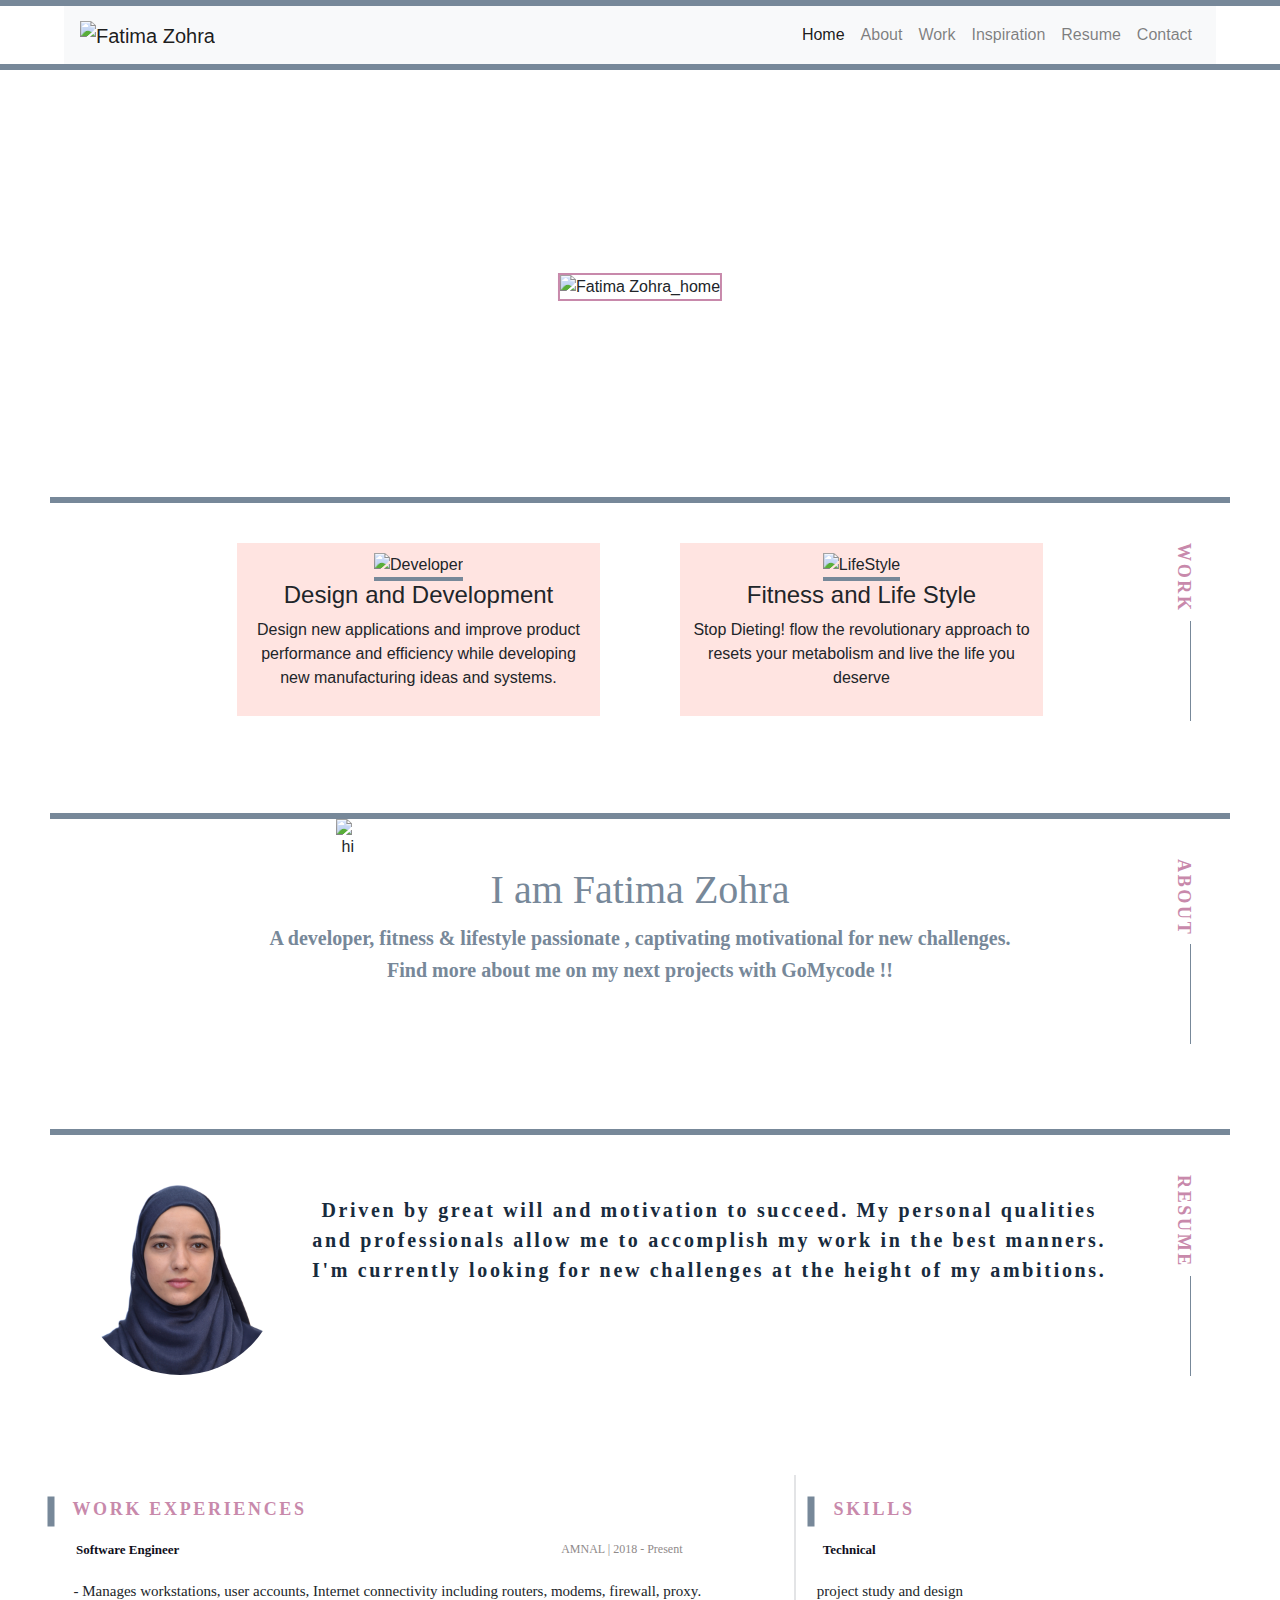
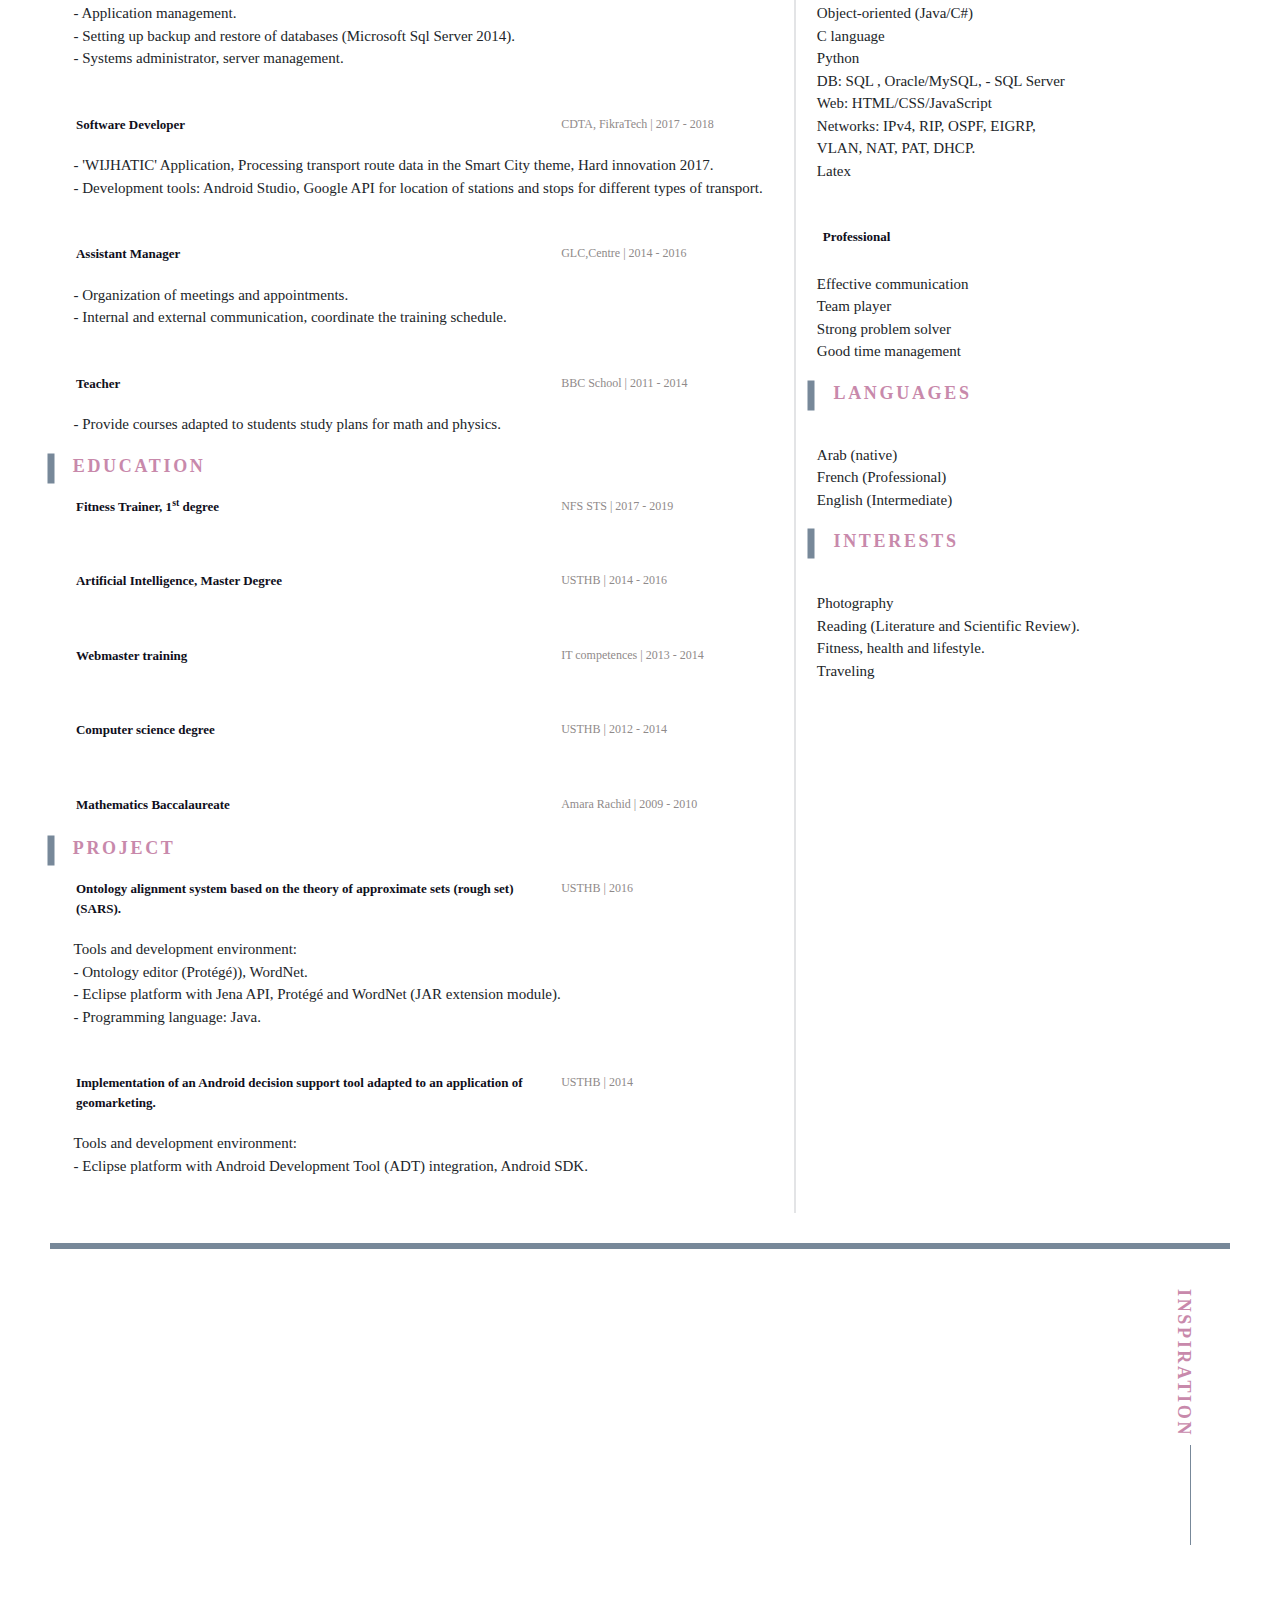
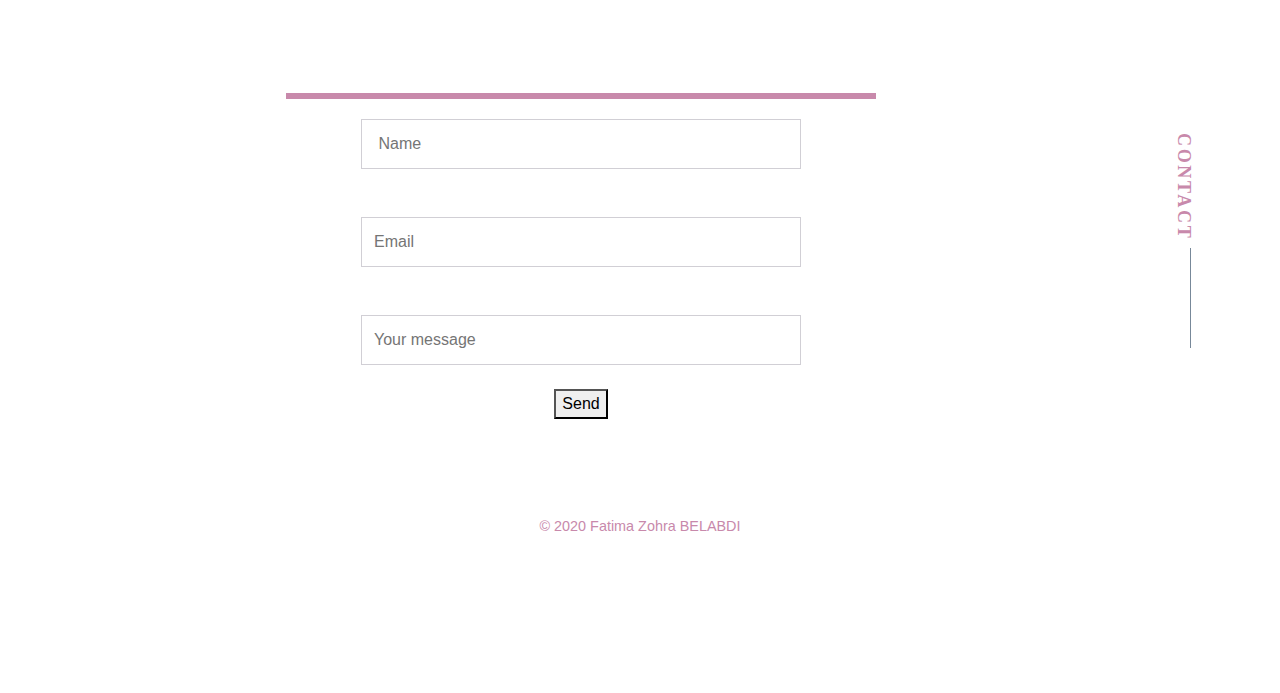
==== index.html @ 690f6840 "CSS Final Version" ====
<!-- 
  -------------------------- GoMyCode CSS Checkpoint ---------------------------
  Developer; Fatima Zohra BELABDI
  Create: 24/07/2020
  Last Modified: 29/07/2020
  Resume: 

  The checkpoint must follow these rules:

    •  Make the navbar responsive. (Done)

    •  Use flexbox in the About/Work Sections. (Done)

    •  Use CSS grid to style Resume Section. (Done)

    • Style with different fonts. (Done)
 
 
 Instructions:

    1-Style the navbar. (Done)

    2-Style the “About” section ,”Work” Section,”Resume” Section,”Contact”Section (Done)

    3-Style The page footer. (Done)
-->

<!DOCTYPE html>
<html lang="en">

<head>
    <meta charset="utf-8">
    <!-- added because of toggle device toolbar in chrome , in order t use emulator device -->
    <meta name="viewport" content="width=device-width,initial-scale=1">
    <title> FATIMA ZOHRA BELABDI</title>
    <!-- CSS File -->
    <link rel="stylesheet" type="text/css" href="css/style.css" />

    <!-- bootstrap link used in the navbar menu-->
    <link rel="stylesheet" href="https://stackpath.bootstrapcdn.com/bootstrap/4.5.0/css/bootstrap.min.css">
    <!-- cdn font-awesome -->
    <link rel="stylesheet" href="https://maxcdn.bootstrapcdn.com/font-awesome/4.7.0/css/font-awesome.min.css">
    <script src="https://code.jquery.com/jquery-3.5.1.min.js"></script>
    <script src="https://cdn.jsdelivr.net/npm/popper.js@1.16.0/dist/umd/popper.min.js"></script>
    <script src="https://stackpath.bootstrapcdn.com/bootstrap/4.5.0/js/bootstrap.min.js"></script>
</head>

<body>

    <!-- Semantic Tag Header -->
    <header>
        <div class="wrap">

            <!-- 1-Create the navbar: Home,About,Work,Resume,Contact  -->

            <nav class="navbar  navbar-expand-md navbar-light bg-light">
                <a href="#" class="navbar-brand">
                    <img src="res/Fatima-Zohra_header.PNG" alt="Fatima Zohra">
                </a>
                <button type="button" class="navbar-toggler" data-toggle="collapse" data-target="#navbarCollapse">
                    <span class="navbar-toggler-icon"></span>
                </button>

                <div class="collapse navbar-collapse" id="navbarCollapse">
                    <!-- ml-auto  to switch item menu to the right-->
                    <ul class="navbar-nav ml-auto">
                        <li class="nav-item"><a href="#home" class="nav-link active">Home</a></li>
                        <li class="nav-item"><a href="#about" class="nav-link">About</a></li>
                        <li class="nav-item"><a href="#work" class="nav-link">Work</a></li>
                        <li class="nav-item"><a href="#inspiration" class="nav-link"> Inspiration </a></li>
                        <li class="nav-item"><a href="#resume" class="nav-link">Resume</a></li>
                        <li class="nav-item"><a href="#contact" class="nav-link">Contact</a></li>
                    </ul>

                </div>
            </nav>

        </div>
    </header>

    <!-- Semantic Tag Main -->
    <main>

        <!-- Use responsive background-img -->
        <!-- Home Section -->
        <section id="home" class="home-section">

            <div class="home-column">
                <img src="res/Fatima-Zohra_home.PNG" alt="Fatima Zohra_home">
            </div>

        </section>


        <!-- Work Section -->
        <!-- use flexbox  with two columns-->
        <section id="work" class=" work-section">


            <div class="card-about">
                <!-- Section Title -->
                <h6>
                    work
                </h6>


                <div class="row">
                    <div class="column">
                        <img src="res/IT_Dev.jpg" alt="Developer">
                        <h4> Design and Development </h4>
                        <p>
                            Design new applications and improve product performance and efficiency while developing new
                            manufacturing ideas and systems.
                        </p>
                    </div>
                    <div class="column">
                        <img src="res/LifeStyle.jpg" alt="LifeStyle">
                        <h4> Fitness and Life Style </h4>
                        <p>
                            Stop Dieting! flow the revolutionary approach to resets your metabolism and live the life
                            you deserve
                        </p>
                    </div>
                </div>
            </div>

        </section>


        <!-- About Section -->
        <section id="about" class="about-section  ">


            <div class="card-about">
                <!-- Section Title -->
                <h6>
                    About
                </h6>
                <div style="display: inline-block; margin-left: -50%;">
                    <img src="res/hi.PNG" alt="hi">
                </div>
                <div class="flex-about">
                    <div>
                        <h1>
                            I am Fatima Zohra
                        </h1>
                        <p>
                            A developer, fitness & lifestyle passionate
                            , captivating motivational for new challenges.<br>
                            Find more about me on my next projects with GoMycode !!
                        </p>
                    </div>
                </div>
            </div>


        </section>

        <!-- Resume Section -->
        <section id="resume" class="resume-section">

            <div class="card-about">
                <!-- Section Title -->
                <h6>
                    Resume
                </h6>
                <div class="resume">

                    <img src="res/BFZ.JPG" alt="FatimaZohraBELABDI">


                    <p>
                        Driven by great will and motivation to
                        succeed. My personal qualities and
                        professionals allow me to accomplish my
                        work in the best manners. I'm currently looking for
                        new challenges at the height of my
                        ambitions.
                    </p>

                </div>
            </div>

            <!-- Use CSS Grid with two columns to style the Resume Section -->
            <div class="grid-container ">

                <!-- First column of the Grid-->
                <div>

                    <!-- WORK EXPERIENCES DIV-->
                    <div class="card-resume">

                        <h6> WORK EXPERIENCES </h6>

                        <!-- Software Engineer, AMNAL -->
                        <div>
                            <div class="Exp-details">
                                <div class="post"> Software Engineer </div>
                                <div class="post-periode"> AMNAL | 2018 - Present </div>
                            </div>

                            <ul class="roles">
                                <li> - Manages workstations, user accounts, Internet connectivity including routers,
                                    modems, firewall, proxy. </li>
                                <li>
                                    - Application management.
                                </li>
                                <li>
                                    - Setting up backup and restore of databases (Microsoft Sql Server 2014).
                                </li>
                                <li>
                                    - Systems administrator, server management.
                                </li>

                            </ul>

                        </div>

                        <!-- Software Developer , CDTA -->
                        <div>
                            <div class="Exp-details">
                                <div class="post"> Software Developer </div>
                                <div class="post-periode"> CDTA, FikraTech | 2017 - 2018 </div>
                            </div>
                            <ul class="roles">

                                <li> - 'WIJHATIC' Application, Processing transport route data in the Smart City theme,
                                    Hard
                                    innovation 2017.</li>
                                <li> - Development tools: Android Studio, Google API for location of
                                    stations and stops for different types of transport. </li>


                            </ul>
                        </div>

                        <!-- Assistant Manager, GLC Center -->

                        <div>
                            <div class="Exp-details">
                                <div class="post"> Assistant Manager </div>
                                <div class="post-periode"> GLC,Centre | 2014 - 2016 </div>
                            </div>
                            <ul class="roles">
                                <li> - Organization of meetings and appointments. </li>
                                <li> - Internal and external communication, coordinate the training schedule.</li>
                            </ul>
                        </div>

                        <!-- Teacher, BBC school -->

                        <div>
                            <div class="Exp-details">
                                <div class="post"> Teacher </div>
                                <div class="post-periode"> BBC School | 2011 - 2014 </div>
                            </div>
                            <ul class="roles">
                                <li> - Provide courses adapted to students study plans for math and physics.</li>

                            </ul>
                        </div>

                    </div>

                    <!-- Education DIV -->
                    <div class="card-resume">
                        <h6> Education</h6>

                        <!-- Fitness trainer -->
                        <div>
                            <div class="Exp-details">
                                <div class="post"> Fitness Trainer, 1<sup>st</sup> degree </div>
                                <div class="post-periode"> NFS STS | 2017 - 2019 </div>
                            </div>
                        </div>

                        <!-- Master -->
                        <div>
                            <div class="Exp-details">
                                <div class="post"> Artificial Intelligence, Master Degree </div>
                                <div class="post-periode"> USTHB | 2014 - 2016 </div>
                            </div>
                        </div>

                        <!-- WebMaster -->
                        <div>
                            <div class="Exp-details">
                                <div class="post"> Webmaster training </div>
                                <div class="post-periode"> IT competences | 2013 - 2014 </div>
                            </div>
                        </div>

                        <!-- Licence -->
                        <div>
                            <div class="Exp-details">
                                <div class="post"> Computer science degree </div>
                                <div class="post-periode"> USTHB | 2012 - 2014 </div>
                            </div>
                        </div>

                        <!-- Baccalaureate -->
                        <div>
                            <div class="Exp-details">
                                <div class="post"> Mathematics Baccalaureate </div>
                                <div class="post-periode"> Amara Rachid | 2009 - 2010 </div>
                            </div>
                        </div>
                    </div>

                    <!-- Project DIV -->
                    <div class="card-resume">
                        <h6> Project </h6>

                        <!-- Master Project-->
                        <div>
                            <div class="Exp-details">
                                <div class="post">Ontology alignment system based on the theory of approximate sets
                                    (rough
                                    set) (SARS). </div>
                                <div class="post-periode"> USTHB | 2016 </div>
                            </div>
                            <ul class="roles">

                                <li> Tools and development environment:</li>
                                <li> - Ontology editor (Protégé)), WordNet. </li>
                                <li> - Eclipse platform with Jena API, Protégé and WordNet (JAR extension module).
                                </li>
                                <li> - Programming language: Java. </li>

                            </ul>
                        </div>


                        <!-- Licence Project-->
                        <div>
                            <div class="Exp-details">
                                <div class="post">Implementation of an Android decision support tool adapted to an
                                    application of
                                    geomarketing.</div>
                                <div class="post-periode"> USTHB | 2014 </div>
                            </div>
                            <ul class="roles">

                                <li> Tools and development environment:</li>
                                <li> - Eclipse platform with Android Development Tool (ADT) integration, Android
                                    SDK.</li>

                            </ul>
                        </div>
                    </div>

                </div>


                <!-- Second column of the Grid-->
                <div>

                    <!-- SKILLS DIV -->
                    <div class="card-resume">
                        <h6> SKILLS </h6>
                        <!-- Technical DIV -->
                        <div>
                            <div class="Exp-details">
                                <div class="post"> Technical </div>
                            </div>

                            <ul class="roles">
                                <li> project study and design </li>
                                <li> Object-oriented (Java/C#) </li>
                                <li> C language </li>
                                <li> Python </li>
                                <li> DB: SQL , Oracle/MySQL, - SQL Server</li>
                                <li> Web: HTML/CSS/JavaScript </li>
                                <li> Networks: IPv4, RIP, OSPF, EIGRP,<br> VLAN, NAT, PAT, DHCP. </li>
                                <li> Latex </li>
                            </ul>

                        </div>
                        <!-- Professional DIV -->
                        <div>

                            <div class="Exp-details">
                                <div class="post"> Professional </div>
                            </div>
                            <p>
                            <ul class="roles">
                                <li> Effective communication </li>
                                <li>

                                    Team player

                                </li>
                                <li>
                                    Strong problem solver
                                </li>
                                <li>
                                    Good time management
                                </li>

                            </ul>
                            </p>

                        </div>

                        <!-- Language DIV -->

                        <div class="card-resume">
                            <h6> Languages </h6>
                            <div class="Exp-details">
                            </div>
                            <ul class="roles">
                                <li> Arab (native) </li>
                                <li> French (Professional) </li>
                                <li> English (Intermediate) </li>


                            </ul>
                        </div>

                        <!-- Interests DIV -->

                        <div class="card-resume">
                            <h6> Interests </h6>
                            <div class="Exp-details">
                            </div>
                            <ul class="roles">
                                <li> Photography </li>
                                <li> Reading (Literature and Scientific Review).</li>
                                <li> Fitness, health and lifestyle.</li>
                                <li> Traveling </li>

                            </ul>
                        </div>

                    </div>
                </div>

            </div>

        </section>

        <!-- inspiration Section -->
        <section id="inspiration" style="height: 400px; margin-bottom: 50px;">
            <div class="card-about">
                <!-- Section Title -->
                <h6>
                    Inspiration
                </h6>
                <!-- use embed +"id of the video"  -->
                <iframe class="responsive-iframe" src="https://www.youtube.com/embed/TBoCOqsEoJQ">
                </iframe>

            </div>
        </section>

        <!-- contact Section -->
        <section id="contact" style=" height: 400px;">

            <div class="card-about" style="border-top: 0;">
                <h6>
                    contact
                </h6>

                <form>
                    <input type="text" id="fname" placeholder=" Name"><br>
                    <br></br>
                    <input type="text" id="email" placeholder="Email"><br><br> <br>
                    <input type="text" id="msg" placeholder="Your message "><br><br>
                    <button type="submit"> Send </button>
                </form>
            </div>
            </div>
        </section>

    </main>
    <!-- footer Page  -->
    <footer>

        <div class="footer">
            <span class="copyright"> © 2020 Fatima Zohra BELABDI </span>

        </div>
    </footer>
</body>

</html>
---- css/style.css ----
/* ---------- GoMyCode CSS Checkpoint ------------
  Developer; Fatima Zohra BELABDI
  Create: 24/07/2020
  Last Modified: 29/07/2020  */

  body {
    margin: 0;
    padding: 0;
    background: #E6E6FA;
  }

  /* Used for the Header navbar */

  .wrap {
    width: 100vw;
    /* always Fixe the menu items at the top of the page */
    position: fixed;
    /* Replaced by bootstrap navbar-fixed*/
    /* specify the stack order of an element at the greater numbre so all other element go under it whene scrooling up & down on the same page.*/
    z-index: 9999;
    background-color: #fff;
    border-top: 6px solid #778899;
    border-bottom: 6px solid #778899;
    background-color: #fff;
    margin: 0 auto;
    padding: 0 5%;
  }

  main {
    padding-top: 6.8%;
  }

  .home-column img {
    height: auto;
    border: 2px solid #C889AB;
  }

  .home-section {
    background-image: url("https://cdn.shopify.com/s/files/1/0947/6150/products/scstockshop_dustyrose38_WM.jpg?v=1556625677");
    background-repeat: no-repeat;
    background-size: cover;
    position: relative;
    height: 400px;
  }

  /* Relative to home section and center */

  .home-column {
    position: absolute;
    left: 50%;
    top: 50%;
    transform: translate(-50%, -50%);
  }

  /* Use Flex for work section */

  .row {
    margin-right: 5%;
    display: flex;
    text-align: center;
    justify-items: center;
    justify-content: center;
    height: auto;
  }

  /* Create two equal columns that floats next to each other */

  .column {
    float: left;
    width: 30%;
    min-width: 350px;
    height: auto;
    padding: 10px;
    margin: 40px;
    background-color: #FFE4E1;
  }

  .work-section img {
    width: 80%;
    height: 50%;
    border-bottom: 4px solid #778899;
  }

  /* Style the title of sections */

  .card-about {
    min-height: 300px;
    background-color: #fff;
    position: relative;
    text-align: center;
    margin: 10px 50px;
    border-top: 6px solid #778899;
    margin-bottom: 16px;
  }

  /* child h6 */

  .card-about>h6 {
    position: absolute;
    top: 40px;
    right: 32px;
    transform: rotate(90deg);
    height: 0px;
    width: 0px;
    white-space: nowrap;
    font-family: "roboto condensed";
    font-size: 18px;
    line-height: 1.6;
    font-weight: 600;
    text-transform: uppercase;
    letter-spacing: 0.167rem;
    color: #C889AB;
  }

  /* Draw vertical line after h6 of each title section */

  .card-about>h6::after {
    content: "";
    height: 1px;
    position: absolute;
    width: 100px;
    display: inline-block;
    top: 7px;
    margin-left: 8px;
    background: #778899;
  }

  .about-section {
    width: 100vw;
    height: auto;
  }

  .about-section img {
    position: relative;
    float: left;
    margin-left: 20%;
  }

  /* Use flex in the About Section */

  .flex-about {
    display: flex;
    justify-content: center;
    font-family: "roboto condensed";
    font-size: 20px;
    line-height: 1.6;
    font-weight: 600;
    color: #778899;
    display: block;
    left: 10%;
    min-width: 100px;
  }

  .resume-section {
    width: 100vw;
    height: auto;
  }

  /* Use grid with two columns in Resume Section */

  .grid-container {
    display: grid;
    margin: 20px 5% 20px 2%;
    grid-template-columns: 65% 35%;
    justify-content: center;
    padding: 10px;
  }

  .grid-container>div {
    /* background-color: rgba(134, 73, 73, 0.8); */
    text-align: center;
    padding: 20px 0;
    font-size: 30px;
    height: auto;
    border-right: 2px solid #e3e4e6;
    margin-bottom: auto;
  }

  /* get rid of leading border (2nd div , the even one */

  .grid-container>div:nth-child(2n+0) {
    border-right: unset;
  }

  /* Resume Section */

  .resume {
    position: relative;
    margin-top: 10px;
    max-width: 92%;
    /* background-color: #fcd8eb; */
    display: block;
    height: 300px;
  }

  .resume img {
    float: left;
    width: 200px;
    border-radius: 50%;
    margin: 30px 30px 30px 30px;
  }

  .resume p {
    position: absolute;
    margin-left: 200px;
    padding-top: 50px;
    padding-left: 50px;
    max-width: 80%;
    font-family: "roboto condensed";
    font-size: 20px;
    font-weight: 600;
    letter-spacing: 0.167rem;
    color: #182b3d;
  }

  /* Resume Section/subsection , title  */

  .card-resume>h6 {
    top: 30px;
    height: 0px;
    width: 0px;
    white-space: nowrap;
    font-family: "roboto condensed";
    font-size: 18px;
    line-height: 1.6;
    font-weight: 600;
    text-transform: uppercase;
    letter-spacing: 0.167rem;
    color: #C889AB;
  }

  .card-resume>h6::before {
    top: 30px;
    content: "";
    height: 7px;
    transform: rotate(90deg);
    width: 30px;
    display: inline-block;
    background: #778899;
  }

  /* Resume section detail of experiences, use grid style */

  .Exp-details {
    display: grid;
    margin: 35px 2% 10px 4%;
    grid-template-columns: 70% 30%;
    justify-items: left;
    padding: 10px;
  }

  /* section Resume ==> Job| project  */

  .post {
    font-family: Ariel;
    font-size: 13px;
    font-weight: 600;
    color: rgb(15, 15, 27);
    text-align: left;
  }

  .post-periode {
    font-family: Ariel;
    font-size: 12px;
    float: right;
    color: rgb(143, 138, 138);
    /* background-color: chartreuse; */
  }

  .roles {
    list-style-type: none;
    font-family: Ariel;
    font-size: 15px;
    padding-left: 5%;
    text-align: start;
  }

  /* Inspiration Section */

  .responsive-iframe {
    position: absolute;
    top: 20%;
    left: 20%;
    right: 20%;
    width: 50%;
    height: 100%;
    border: none;
  }

  /* Contact Section  */

  input {
    background-color: #fff;
    border-radius: 0;
    border: 1px solid #d1cfd5;
    color: #000;
    padding: 12px;
    width: 80%;
  }

  form {
    border-top: 6px solid #c889ab;
    width: 50%;
    position: absolute;
    left: 20%;
    width: 50%;
    float: left;
    padding: 20px;
  }

  .footer {
    margin: 0 auto;
    width: 100%;
    height: 200px;
    background-image: url("https://wallpaperaccess.com/full/177804.jpg");
    background-size: cover;
    background-repeat: no-repeat;
  }

  .copyright {
    display: flex;
    justify-content: center;
    padding: 23px 0 0;
    font-size: .9em;
    color: #C889AB;
  }

  /* Medium devices (tablets with max width 768px ) */

  @media screen and (max-width: 768px) {
    .home-section {
      height: 500px;
      background-image: url("https://cdn.shopify.com/s/files/1/0947/6150/products/scstockshop_dustyrose38_WM.jpg?v=1556625677");
      background-repeat: no-repeat;
      background-size: cover;
    }
    .home-section img {
      max-width: 590px;
    }
    .flex-about p {
      max-width: 500px;
      font-size: 15px;
    }
    .resume {
      position: relative;
      width: 88%;
      height: 190px;
    }
    .resume img {
      float: left;
      width: 100px;
      border-radius: 50%;
    }
    .resume p {
      position: absolute;
      padding-top: 20px;
      margin-left: 80px;
      min-width: 80%;
      font-family: "roboto condensed";
      font-size: 14px;
      font-weight: 600;
      letter-spacing: 0.167rem;
      color: #182b3d;
    }
  }

  /*  Small devices (landscape phones with max width 576px) */

  @media screen and (max-width: 576px) {
    .home-section {
      height: 400px;
      width: 100vw;
      background-image: url("https://i.pinimg.com/564x/fd/7c/a8/fd7ca855764f1ecb64dc564de299a52e.jpg");
      background-repeat: no-repeat;
      background-size: cover;
    }
    .home-section img {
      max-width: 350px;
      margin-top: 30%;
    }
    /* Responsive layout - makes the two work columns stack on top of each other instead of next to each other */
    .column {
      width: 100%;
      background-color: #FFE4E1;
    }
    .flex-about p {
      width: 300px;
      font-size: 15px;
    }
    .grid-container {
      /* display one column per row force it by important */
      grid-template-columns: 95% !important;
    }
    .grid-container>div:nth-child(2n+0) {
      border-right: 2px solid #e3e4e6;
    }
    .resume {
      margin-top: 30px;
      max-width: 85%;
      /* background-color: #C889AB; */
      display: block;
      height: 220px;
    }
    .resume p {
      padding-top: 20px;
      margin-left: 35px;
      min-width: 300px;
      font-family: "roboto condensed";
      font-size: 14px;
      font-weight: 600;
      letter-spacing: 0.167rem;
      color: #182b3d;
    }
    .resume img {
      float: left;
      width: 100px;
      border-radius: 50%;
      margin-right: -8px;
      margin-left: initial;
    }
  }
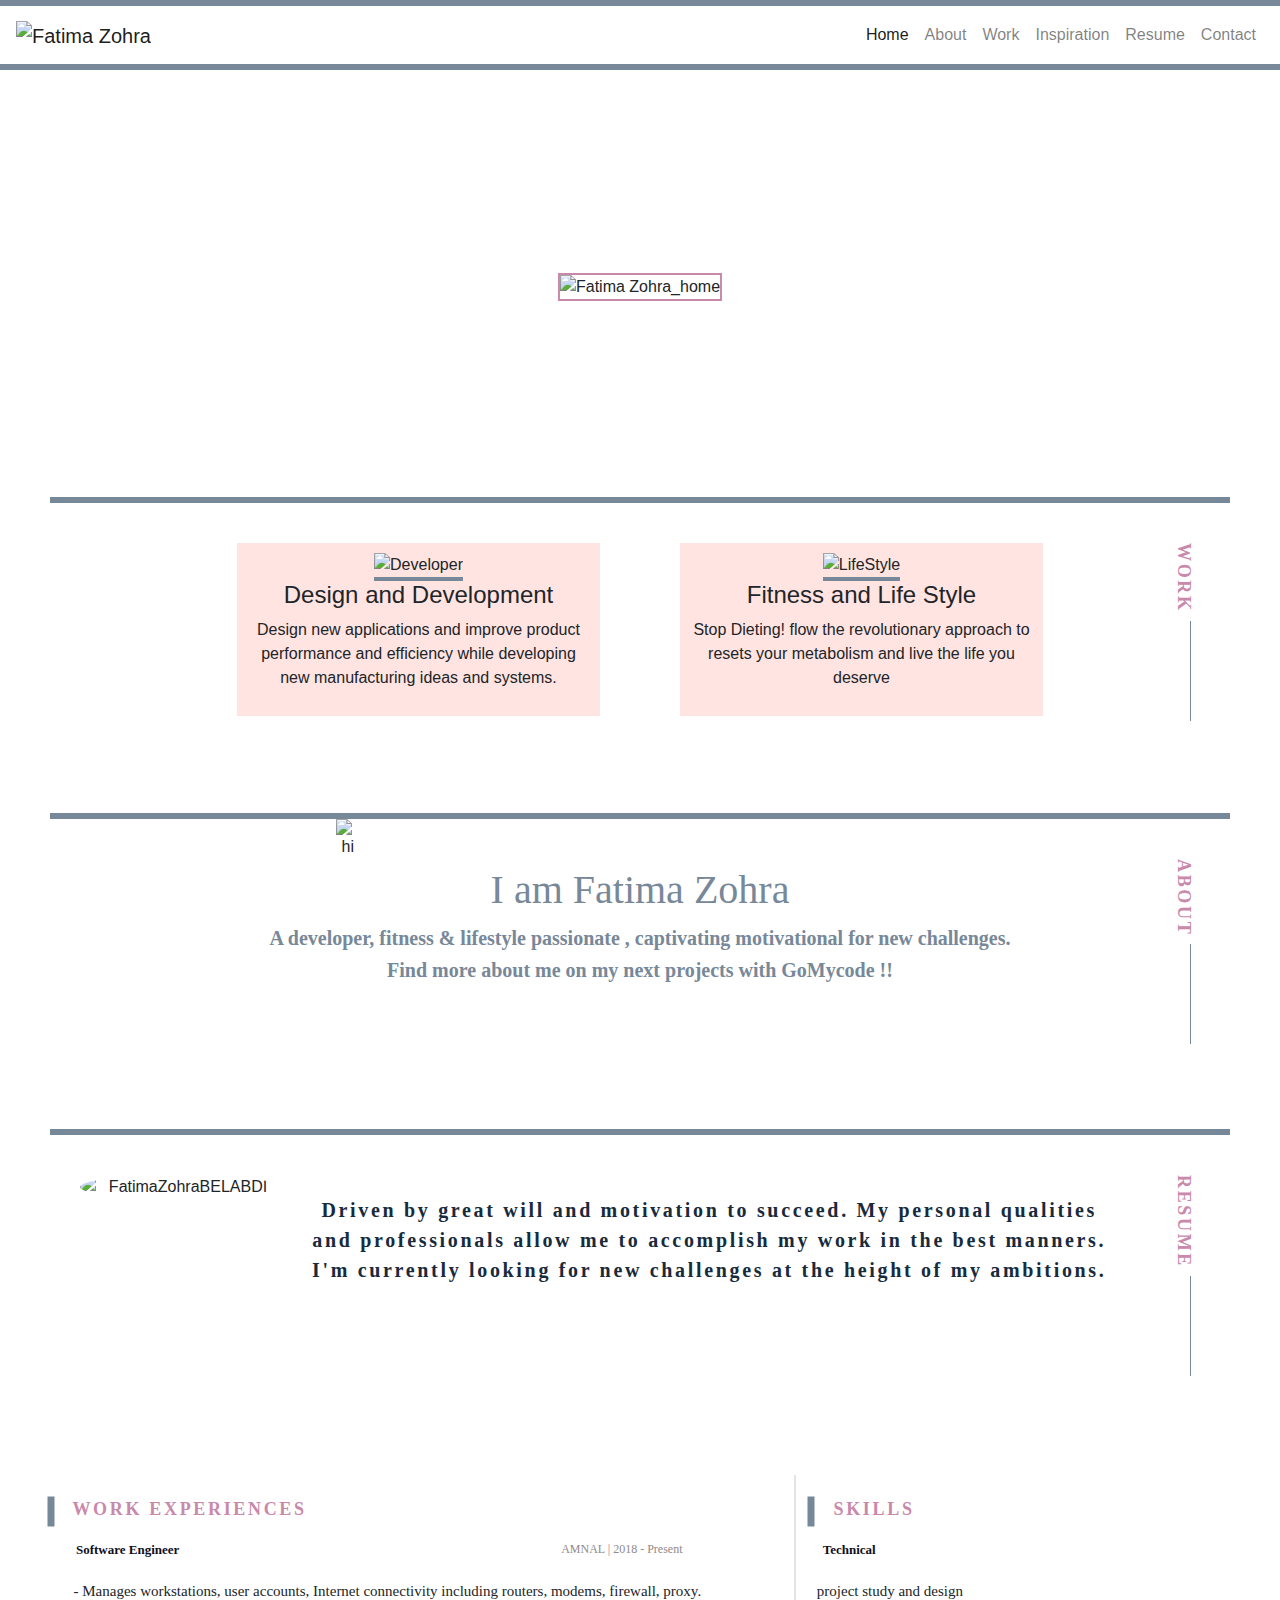
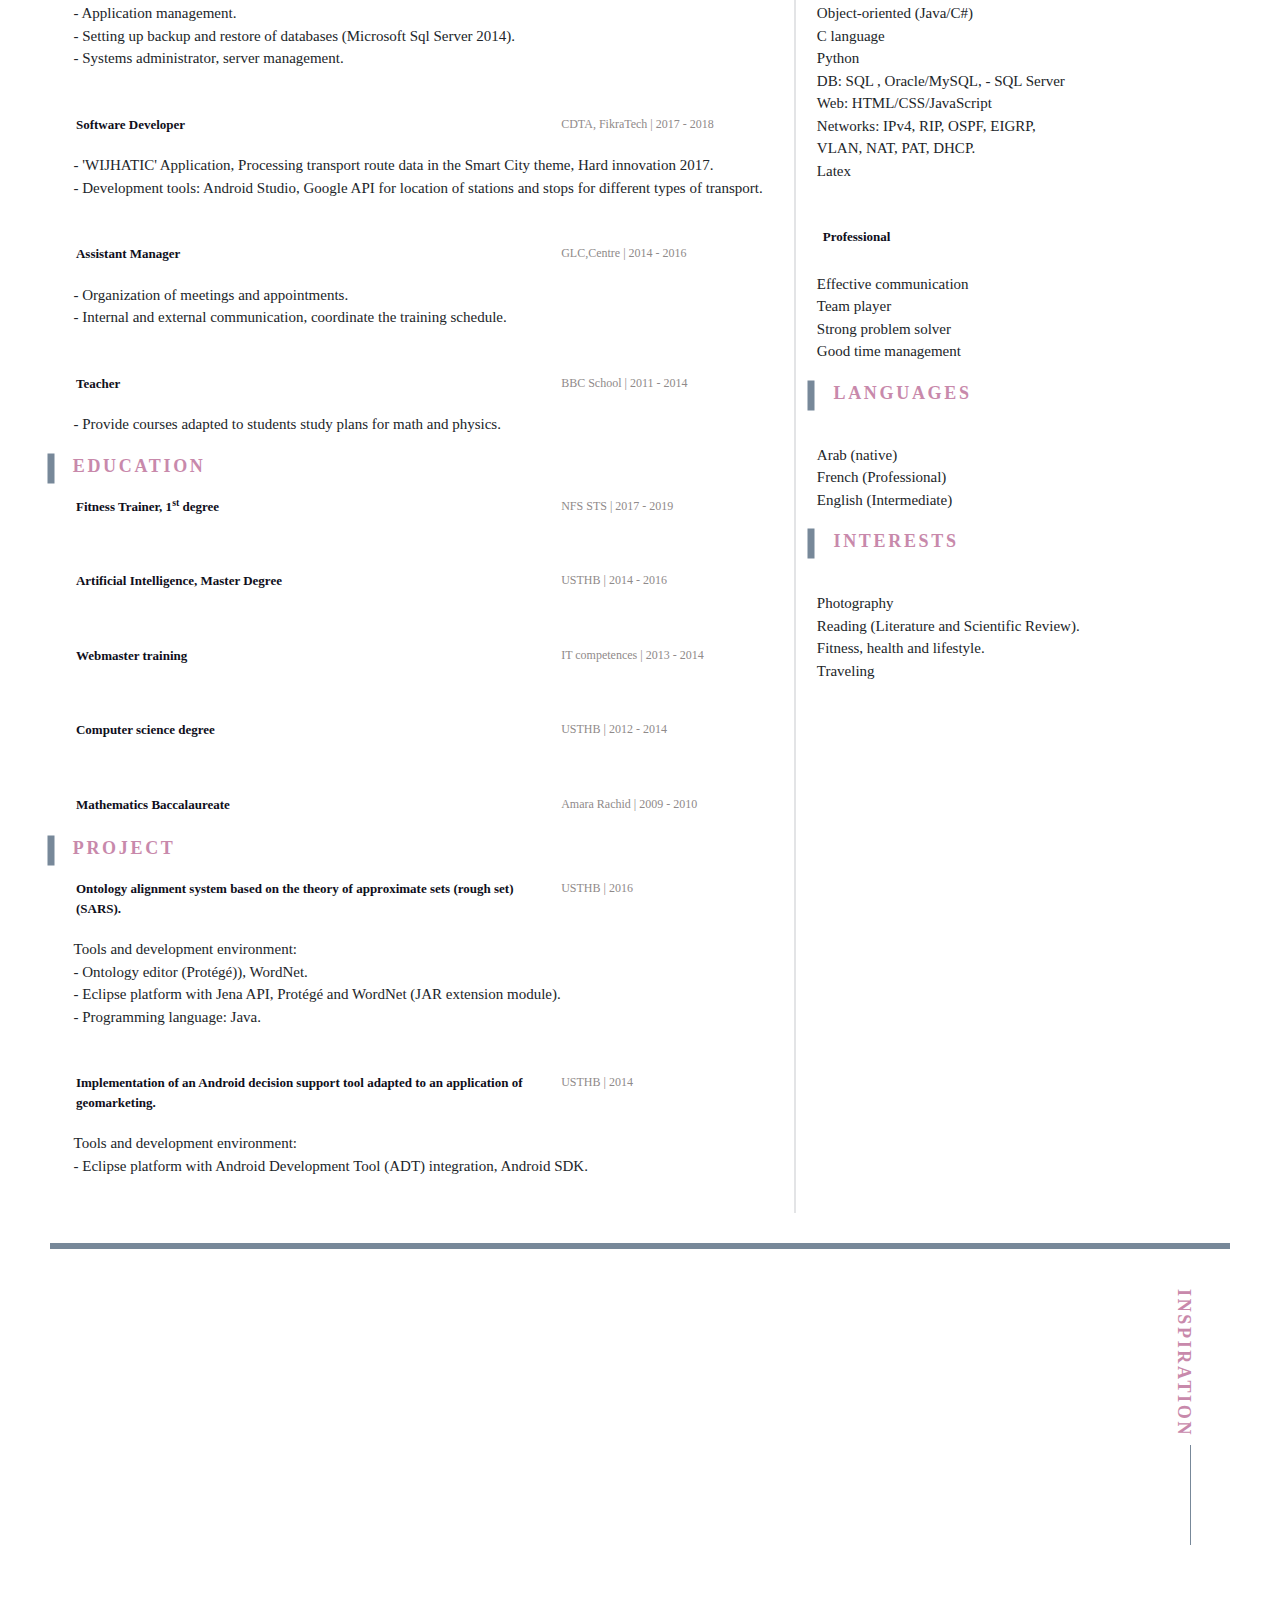
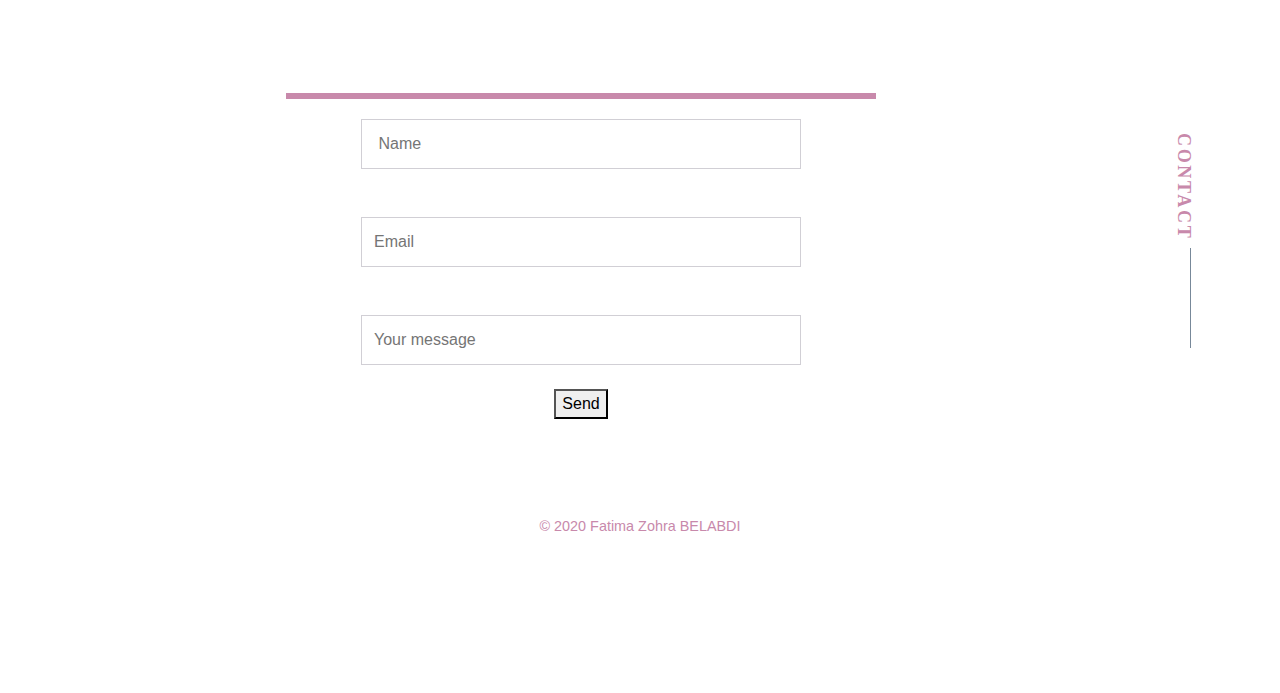
==== commit 71fb957b: "photo" ====
--- a/index.html
+++ b/index.html
@@ -53,7 +53,7 @@
 
             <!-- 1-Create the navbar: Home,About,Work,Resume,Contact  -->
 
-            <nav class="navbar  navbar-expand-md navbar-light bg-light">
+            <nav class="navbar  navbar-expand-lg navbar-light bg-white">
                 <a href="#" class="navbar-brand">
                     <img src="res/Fatima-Zohra_header.PNG" alt="Fatima Zohra">
                 </a>
--- a/css/style.css
+++ b/css/style.css
@@ -1,421 +1,428 @@
-  /* ---------- GoMyCode CSS Checkpoint ------------
+/* ---------- GoMyCode CSS Checkpoint ------------
   Developer; Fatima Zohra BELABDI
   Create: 24/07/2020
   Last Modified: 29/07/2020  */
 
-  body {
-    margin: 0;
-    padding: 0;
-    background: #E6E6FA;
-  }
-
-  /* Used for the Header navbar */
-
-  .wrap {
-    width: 100vw;
-    /* always Fixe the menu items at the top of the page */
-    position: fixed;
-    /* Replaced by bootstrap navbar-fixed*/
-    /* specify the stack order of an element at the greater numbre so all other element go under it whene scrooling up & down on the same page.*/
-    z-index: 9999;
-    background-color: #fff;
-    border-top: 6px solid #778899;
-    border-bottom: 6px solid #778899;
-    background-color: #fff;
-    margin: 0 auto;
-    padding: 0 5%;
-  }
-
-  main {
-    padding-top: 6.8%;
-  }
-
-  .home-column img {
-    height: auto;
-    border: 2px solid #C889AB;
-  }
-
+/* Used for the Header navbar */
+html,
+body {
+  left: 0;
+  right: 0;
+  max-width: 100vw;
+  background: #e6e6fa;
+}
+.wrap {
+  width: 100%;
+  /* always Fixe the menu items at the top of the page */
+  position: fixed;
+  /* Replaced by bootstrap navbar-fixed*/
+  /* specify the stack order of an element at the greater numbre so all other element go under it whene scrooling up & down on the same page.*/
+  z-index: 9999;
+  background-color: #fff;
+  border-top: 6px solid #778899;
+  border-bottom: 6px solid #778899;
+  /* margin: 0 auto;
+  padding: 0 5%; */
+  display: table;
+  width: 100%;
+  margin: 0;
+}
+.navbar {
+  display: table;
+  width: 100%;
+  margin: 0;
+}
+
+main {
+  padding-top: 6.8%;
+}
+
+.home-column img {
+  height: auto;
+  border: 2px solid #c889ab;
+}
+
+.home-section {
+  background-image: url("https://cdn.shopify.com/s/files/1/0947/6150/products/scstockshop_dustyrose38_WM.jpg?v=1556625677");
+  background-repeat: no-repeat;
+  background-size: cover;
+  position: relative;
+  height: 400px;
+}
+
+/* Relative to home section and center */
+
+.home-column {
+  position: absolute;
+  left: 50%;
+  top: 50%;
+  transform: translate(-50%, -50%);
+}
+
+/* Use Flex for work section */
+
+.row {
+  margin-right: 5%;
+  display: flex;
+  text-align: center;
+  justify-items: center;
+  justify-content: center;
+  height: auto;
+}
+
+/* Create two equal columns that floats next to each other */
+
+.column {
+  float: left;
+  width: 30%;
+  min-width: 350px;
+  height: auto;
+  padding: 10px;
+  margin: 40px;
+  background-color: #ffe4e1;
+}
+
+.work-section img {
+  width: 80%;
+  height: 50%;
+  border-bottom: 4px solid #778899;
+}
+
+/* Style the title of sections */
+
+.card-about {
+  min-height: 300px;
+  background-color: #fff;
+  position: relative;
+  text-align: center;
+  margin: 10px 50px;
+  border-top: 6px solid #778899;
+  margin-bottom: 16px;
+}
+
+/* child h6 */
+
+.card-about > h6 {
+  position: absolute;
+  top: 40px;
+  right: 32px;
+  transform: rotate(90deg);
+  height: 0px;
+  width: 0px;
+  white-space: nowrap;
+  font-family: "roboto condensed";
+  font-size: 18px;
+  line-height: 1.6;
+  font-weight: 600;
+  text-transform: uppercase;
+  letter-spacing: 0.167rem;
+  color: #c889ab;
+}
+
+/* Draw vertical line after h6 of each title section */
+
+.card-about > h6::after {
+  content: "";
+  height: 1px;
+  position: absolute;
+  width: 100px;
+  display: inline-block;
+  top: 7px;
+  margin-left: 8px;
+  background: #778899;
+}
+
+.about-section {
+  width: 100vw;
+  height: auto;
+}
+
+.about-section img {
+  position: relative;
+  float: left;
+  margin-left: 20%;
+}
+
+/* Use flex in the About Section */
+
+.flex-about {
+  display: flex;
+  justify-content: center;
+  font-family: "roboto condensed";
+  font-size: 20px;
+  line-height: 1.6;
+  font-weight: 600;
+  color: #778899;
+  display: block;
+  left: 10%;
+  min-width: 100px;
+}
+
+.resume-section {
+  width: 100vw;
+  height: auto;
+}
+
+/* Use grid with two columns in Resume Section */
+
+.grid-container {
+  display: grid;
+  margin: 20px 5% 20px 2%;
+  grid-template-columns: 65% 35%;
+  justify-content: center;
+  padding: 10px;
+}
+
+.grid-container > div {
+  /* background-color: rgba(134, 73, 73, 0.8); */
+  text-align: center;
+  padding: 20px 0;
+  font-size: 30px;
+  height: auto;
+  border-right: 2px solid #e3e4e6;
+  margin-bottom: auto;
+}
+
+/* get rid of leading border (2nd div , the even one */
+
+.grid-container > div:nth-child(2n + 0) {
+  border-right: unset;
+}
+
+/* Resume Section */
+
+.resume {
+  position: relative;
+  margin-top: 10px;
+  max-width: 92%;
+  /* background-color: #fcd8eb; */
+  display: block;
+  height: 300px;
+}
+
+.resume img {
+  float: left;
+  width: 200px;
+  border-radius: 50%;
+  margin: 30px 30px 30px 30px;
+}
+
+.resume p {
+  position: absolute;
+  margin-left: 200px;
+  padding-top: 50px;
+  padding-left: 50px;
+  max-width: 80%;
+  font-family: "roboto condensed";
+  font-size: 20px;
+  font-weight: 600;
+  letter-spacing: 0.167rem;
+  color: #182b3d;
+}
+
+/* Resume Section/subsection , title  */
+
+.card-resume > h6 {
+  top: 30px;
+  height: 0px;
+  width: 0px;
+  white-space: nowrap;
+  font-family: "roboto condensed";
+  font-size: 18px;
+  line-height: 1.6;
+  font-weight: 600;
+  text-transform: uppercase;
+  letter-spacing: 0.167rem;
+  color: #c889ab;
+}
+
+.card-resume > h6::before {
+  top: 30px;
+  content: "";
+  height: 7px;
+  transform: rotate(90deg);
+  width: 30px;
+  display: inline-block;
+  background: #778899;
+}
+
+/* Resume section detail of experiences, use grid style */
+
+.Exp-details {
+  display: grid;
+  margin: 35px 2% 10px 4%;
+  grid-template-columns: 70% 30%;
+  justify-items: left;
+  padding: 10px;
+}
+
+/* section Resume ==> Job| project  */
+
+.post {
+  font-family: Ariel;
+  font-size: 13px;
+  font-weight: 600;
+  color: rgb(15, 15, 27);
+  text-align: left;
+}
+
+.post-periode {
+  font-family: Ariel;
+  font-size: 12px;
+  float: right;
+  color: rgb(143, 138, 138);
+  /* background-color: chartreuse; */
+}
+
+.roles {
+  list-style-type: none;
+  font-family: Ariel;
+  font-size: 15px;
+  padding-left: 5%;
+  text-align: start;
+}
+
+/* Inspiration Section */
+
+.responsive-iframe {
+  position: absolute;
+  top: 20%;
+  left: 20%;
+  right: 20%;
+  width: 50%;
+  height: 100%;
+  border: none;
+}
+
+/* Contact Section  */
+
+input {
+  background-color: #fff;
+  border-radius: 0;
+  border: 1px solid #d1cfd5;
+  color: #000;
+  padding: 12px;
+  width: 80%;
+}
+
+form {
+  border-top: 6px solid #c889ab;
+  width: 50%;
+  position: absolute;
+  left: 20%;
+  width: 50%;
+  float: left;
+  padding: 20px;
+}
+
+.footer {
+  margin: 0 auto;
+  width: 100%;
+  height: 200px;
+  background-image: url("https://wallpaperaccess.com/full/177804.jpg");
+  background-size: cover;
+  background-repeat: no-repeat;
+}
+
+.copyright {
+  display: flex;
+  justify-content: center;
+  padding: 23px 0 0;
+  font-size: 0.9em;
+  color: #c889ab;
+}
+
+/* Medium devices (tablets with max width 768px ) */
+
+@media screen and (max-width: 768px) {
   .home-section {
+    height: 500px;
     background-image: url("https://cdn.shopify.com/s/files/1/0947/6150/products/scstockshop_dustyrose38_WM.jpg?v=1556625677");
     background-repeat: no-repeat;
     background-size: cover;
-    position: relative;
-    height: 400px;
-  }
-
-  /* Relative to home section and center */
-
-  .home-column {
-    position: absolute;
-    left: 50%;
-    top: 50%;
-    transform: translate(-50%, -50%);
-  }
-
-  /* Use Flex for work section */
-
-  .row {
-    margin-right: 5%;
-    display: flex;
-    text-align: center;
-    justify-items: center;
-    justify-content: center;
-    height: auto;
-  }
-
-  /* Create two equal columns that floats next to each other */
-
-  .column {
-    float: left;
-    width: 30%;
-    min-width: 350px;
-    height: auto;
-    padding: 10px;
-    margin: 40px;
-    background-color: #FFE4E1;
-  }
-
-  .work-section img {
-    width: 80%;
-    height: 50%;
-    border-bottom: 4px solid #778899;
-  }
-
-  /* Style the title of sections */
-
-  .card-about {
-    min-height: 300px;
-    background-color: #fff;
-    position: relative;
-    text-align: center;
-    margin: 10px 50px;
-    border-top: 6px solid #778899;
-    margin-bottom: 16px;
-  }
-
-  /* child h6 */
-
-  .card-about>h6 {
-    position: absolute;
-    top: 40px;
-    right: 32px;
-    transform: rotate(90deg);
-    height: 0px;
-    width: 0px;
-    white-space: nowrap;
-    font-family: "roboto condensed";
-    font-size: 18px;
-    line-height: 1.6;
-    font-weight: 600;
-    text-transform: uppercase;
-    letter-spacing: 0.167rem;
-    color: #C889AB;
-  }
-
-  /* Draw vertical line after h6 of each title section */
-
-  .card-about>h6::after {
-    content: "";
-    height: 1px;
-    position: absolute;
-    width: 100px;
-    display: inline-block;
-    top: 7px;
-    margin-left: 8px;
-    background: #778899;
-  }
-
-  .about-section {
-    width: 100vw;
-    height: auto;
-  }
-
-  .about-section img {
-    position: relative;
-    float: left;
-    margin-left: 20%;
-  }
-
-  /* Use flex in the About Section */
-
-  .flex-about {
-    display: flex;
-    justify-content: center;
-    font-family: "roboto condensed";
-    font-size: 20px;
-    line-height: 1.6;
-    font-weight: 600;
-    color: #778899;
-    display: block;
-    left: 10%;
-    min-width: 100px;
-  }
-
-  .resume-section {
-    width: 100vw;
-    height: auto;
-  }
-
-  /* Use grid with two columns in Resume Section */
-
-  .grid-container {
-    display: grid;
-    margin: 20px 5% 20px 2%;
-    grid-template-columns: 65% 35%;
-    justify-content: center;
-    padding: 10px;
-  }
-
-  .grid-container>div {
-    /* background-color: rgba(134, 73, 73, 0.8); */
-    text-align: center;
-    padding: 20px 0;
-    font-size: 30px;
-    height: auto;
-    border-right: 2px solid #e3e4e6;
-    margin-bottom: auto;
-  }
-
-  /* get rid of leading border (2nd div , the even one */
-
-  .grid-container>div:nth-child(2n+0) {
-    border-right: unset;
-  }
-
-  /* Resume Section */
-
+  }
+  .home-section img {
+    max-width: 590px;
+  }
+  .flex-about p {
+    max-width: 500px;
+    font-size: 15px;
+  }
   .resume {
     position: relative;
-    margin-top: 10px;
-    max-width: 92%;
-    /* background-color: #fcd8eb; */
-    display: block;
-    height: 300px;
-  }
-
+    width: 88%;
+    height: 190px;
+  }
   .resume img {
     float: left;
-    width: 200px;
+    width: 100px;
     border-radius: 50%;
-    margin: 30px 30px 30px 30px;
-  }
-
+  }
   .resume p {
     position: absolute;
-    margin-left: 200px;
-    padding-top: 50px;
-    padding-left: 50px;
-    max-width: 80%;
+    padding-top: 20px;
+    margin-left: 80px;
+    min-width: 80%;
     font-family: "roboto condensed";
-    font-size: 20px;
+    font-size: 14px;
     font-weight: 600;
     letter-spacing: 0.167rem;
     color: #182b3d;
   }
-
-  /* Resume Section/subsection , title  */
-
-  .card-resume>h6 {
-    top: 30px;
-    height: 0px;
-    width: 0px;
-    white-space: nowrap;
+}
+
+/*  Small devices (landscape phones with max width 576px) */
+
+@media screen and (max-width: 576px) {
+  .home-section {
+    height: 400px;
+    width: 100vw;
+    background-image: url("https://i.pinimg.com/564x/fd/7c/a8/fd7ca855764f1ecb64dc564de299a52e.jpg");
+    background-repeat: no-repeat;
+    background-size: cover;
+  }
+  .home-section img {
+    max-width: 350px;
+    margin-top: 30%;
+  }
+  /* Responsive layout - makes the two work columns stack on top of each other instead of next to each other */
+  .column {
+    width: 100%;
+    background-color: #ffe4e1;
+  }
+  .flex-about p {
+    width: 300px;
+    font-size: 15px;
+  }
+  .grid-container {
+    /* display one column per row force it by important */
+    grid-template-columns: 95% !important;
+  }
+  .grid-container > div:nth-child(2n + 0) {
+    border-right: 2px solid #e3e4e6;
+  }
+  .resume {
+    margin-top: 30px;
+    max-width: 85%;
+    /* background-color: #C889AB; */
+    display: block;
+    height: 220px;
+  }
+  .resume p {
+    padding-top: 20px;
+    margin-left: 35px;
+    min-width: 300px;
     font-family: "roboto condensed";
-    font-size: 18px;
-    line-height: 1.6;
+    font-size: 14px;
     font-weight: 600;
-    text-transform: uppercase;
     letter-spacing: 0.167rem;
-    color: #C889AB;
-  }
-
-  .card-resume>h6::before {
-    top: 30px;
-    content: "";
-    height: 7px;
-    transform: rotate(90deg);
-    width: 30px;
-    display: inline-block;
-    background: #778899;
-  }
-
-  /* Resume section detail of experiences, use grid style */
-
-  .Exp-details {
-    display: grid;
-    margin: 35px 2% 10px 4%;
-    grid-template-columns: 70% 30%;
-    justify-items: left;
-    padding: 10px;
-  }
-
-  /* section Resume ==> Job| project  */
-
-  .post {
-    font-family: Ariel;
-    font-size: 13px;
-    font-weight: 600;
-    color: rgb(15, 15, 27);
-    text-align: left;
-  }
-
-  .post-periode {
-    font-family: Ariel;
-    font-size: 12px;
-    float: right;
-    color: rgb(143, 138, 138);
-    /* background-color: chartreuse; */
-  }
-
-  .roles {
-    list-style-type: none;
-    font-family: Ariel;
-    font-size: 15px;
-    padding-left: 5%;
-    text-align: start;
-  }
-
-  /* Inspiration Section */
-
-  .responsive-iframe {
-    position: absolute;
-    top: 20%;
-    left: 20%;
-    right: 20%;
-    width: 50%;
-    height: 100%;
-    border: none;
-  }
-
-  /* Contact Section  */
-
-  input {
-    background-color: #fff;
-    border-radius: 0;
-    border: 1px solid #d1cfd5;
-    color: #000;
-    padding: 12px;
-    width: 80%;
-  }
-
-  form {
-    border-top: 6px solid #c889ab;
-    width: 50%;
-    position: absolute;
-    left: 20%;
-    width: 50%;
+    color: #182b3d;
+  }
+  .resume img {
     float: left;
-    padding: 20px;
-  }
-
-  .footer {
-    margin: 0 auto;
-    width: 100%;
-    height: 200px;
-    background-image: url("https://wallpaperaccess.com/full/177804.jpg");
-    background-size: cover;
-    background-repeat: no-repeat;
-  }
-
-  .copyright {
-    display: flex;
-    justify-content: center;
-    padding: 23px 0 0;
-    font-size: .9em;
-    color: #C889AB;
-  }
-
-  /* Medium devices (tablets with max width 768px ) */
-
-  @media screen and (max-width: 768px) {
-    .home-section {
-      height: 500px;
-      background-image: url("https://cdn.shopify.com/s/files/1/0947/6150/products/scstockshop_dustyrose38_WM.jpg?v=1556625677");
-      background-repeat: no-repeat;
-      background-size: cover;
-    }
-    .home-section img {
-      max-width: 590px;
-    }
-    .flex-about p {
-      max-width: 500px;
-      font-size: 15px;
-    }
-    .resume {
-      position: relative;
-      width: 88%;
-      height: 190px;
-    }
-    .resume img {
-      float: left;
-      width: 100px;
-      border-radius: 50%;
-    }
-    .resume p {
-      position: absolute;
-      padding-top: 20px;
-      margin-left: 80px;
-      min-width: 80%;
-      font-family: "roboto condensed";
-      font-size: 14px;
-      font-weight: 600;
-      letter-spacing: 0.167rem;
-      color: #182b3d;
-    }
-  }
-
-  /*  Small devices (landscape phones with max width 576px) */
-
-  @media screen and (max-width: 576px) {
-    .home-section {
-      height: 400px;
-      width: 100vw;
-      background-image: url("https://i.pinimg.com/564x/fd/7c/a8/fd7ca855764f1ecb64dc564de299a52e.jpg");
-      background-repeat: no-repeat;
-      background-size: cover;
-    }
-    .home-section img {
-      max-width: 350px;
-      margin-top: 30%;
-    }
-    /* Responsive layout - makes the two work columns stack on top of each other instead of next to each other */
-    .column {
-      width: 100%;
-      background-color: #FFE4E1;
-    }
-    .flex-about p {
-      width: 300px;
-      font-size: 15px;
-    }
-    .grid-container {
-      /* display one column per row force it by important */
-      grid-template-columns: 95% !important;
-    }
-    .grid-container>div:nth-child(2n+0) {
-      border-right: 2px solid #e3e4e6;
-    }
-    .resume {
-      margin-top: 30px;
-      max-width: 85%;
-      /* background-color: #C889AB; */
-      display: block;
-      height: 220px;
-    }
-    .resume p {
-      padding-top: 20px;
-      margin-left: 35px;
-      min-width: 300px;
-      font-family: "roboto condensed";
-      font-size: 14px;
-      font-weight: 600;
-      letter-spacing: 0.167rem;
-      color: #182b3d;
-    }
-    .resume img {
-      float: left;
-      width: 100px;
-      border-radius: 50%;
-      margin-right: -8px;
-      margin-left: initial;
-    }
-  }+    width: 100px;
+    border-radius: 50%;
+    margin-right: -8px;
+    margin-left: initial;
+  }
+}
